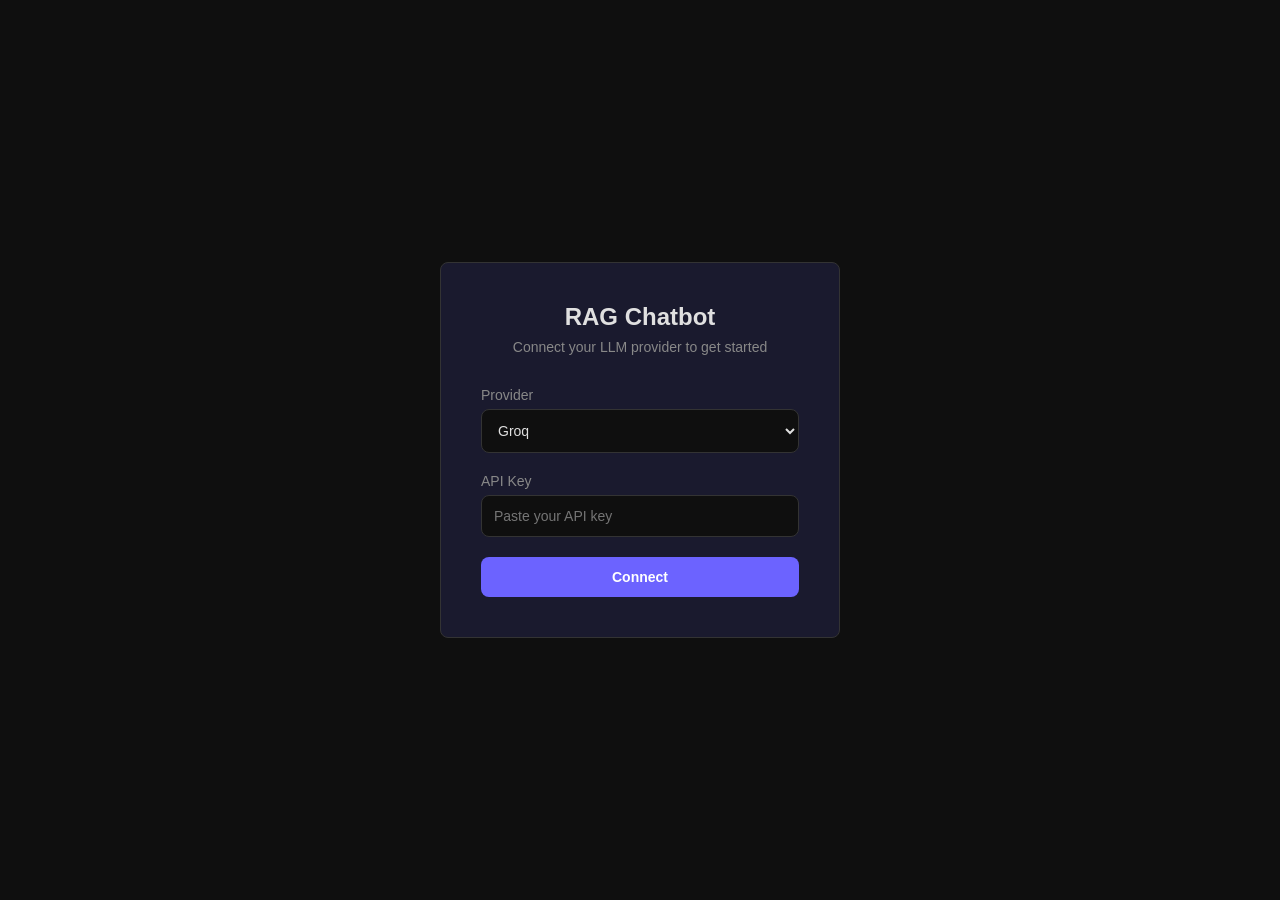
==== backend/static/login.html @ e8363ab7 "feat(phase-07): frontend login — provider select, API key, model fetch" ====
<!DOCTYPE html>
<html lang="en">
<head>
    <meta charset="UTF-8">
    <meta name="viewport" content="width=device-width, initial-scale=1.0">
    <title>RAG Chatbot — Login</title>
    <link rel="stylesheet" href="style.css">
</head>
<body>
    <div class="login-container">
        <h1>RAG Chatbot</h1>
        <p class="subtitle">Connect your LLM provider to get started</p>

        <div class="form-group">
            <label for="provider">Provider</label>
            <select id="provider">
                <option value="groq">Groq</option>
                <option value="opencode_zen">OpenCode Zen</option>
            </select>
        </div>

        <div class="form-group">
            <label for="api-key">API Key</label>
            <input type="password" id="api-key" placeholder="Paste your API key">
        </div>

        <button id="connect-btn" class="btn btn-primary">Connect</button>

        <div id="model-section" class="hidden">
            <div class="form-group">
                <label for="model-select">Model</label>
                <select id="model-select"></select>
            </div>
            <button id="start-btn" class="btn btn-primary">Start Chatting</button>
        </div>

        <div id="error" class="error"></div>
    </div>

    <script src="login.js"></script>
</body>
</html>
---- backend/static/style.css ----
* {
    margin: 0;
    padding: 0;
    box-sizing: border-box;
}

:root {
    --bg: #0f0f0f;
    --surface: #1a1a2e;
    --surface-hover: #222244;
    --primary: #6c63ff;
    --primary-hover: #5a52d5;
    --text: #e0e0e0;
    --text-muted: #888;
    --error: #ff4444;
    --border: #333;
    --radius: 8px;
}

body {
    font-family: -apple-system, BlinkMacSystemFont, 'Segoe UI', sans-serif;
    background: var(--bg);
    color: var(--text);
    display: flex;
    justify-content: center;
    align-items: center;
    min-height: 100vh;
}

.login-container {
    background: var(--surface);
    padding: 40px;
    border-radius: var(--radius);
    border: 1px solid var(--border);
    width: 100%;
    max-width: 400px;
}

h1 {
    font-size: 24px;
    margin-bottom: 8px;
    text-align: center;
}

.subtitle {
    color: var(--text-muted);
    text-align: center;
    margin-bottom: 32px;
    font-size: 14px;
}

.form-group {
    margin-bottom: 20px;
}

label {
    display: block;
    margin-bottom: 6px;
    font-size: 14px;
    color: var(--text-muted);
}

select, input {
    width: 100%;
    padding: 12px;
    background: var(--bg);
    border: 1px solid var(--border);
    border-radius: var(--radius);
    color: var(--text);
    font-size: 14px;
}

select:focus, input:focus {
    outline: none;
    border-color: var(--primary);
}

.btn {
    width: 100%;
    padding: 12px;
    border: none;
    border-radius: var(--radius);
    font-size: 14px;
    font-weight: 600;
    cursor: pointer;
    transition: background 0.2s;
}

.btn-primary {
    background: var(--primary);
    color: white;
}

.btn-primary:hover {
    background: var(--primary-hover);
}

.btn-primary:disabled {
    opacity: 0.5;
    cursor: not-allowed;
}

.error {
    color: var(--error);
    font-size: 13px;
    margin-top: 12px;
    display: none;
}

.hidden {
    display: none !important;
}
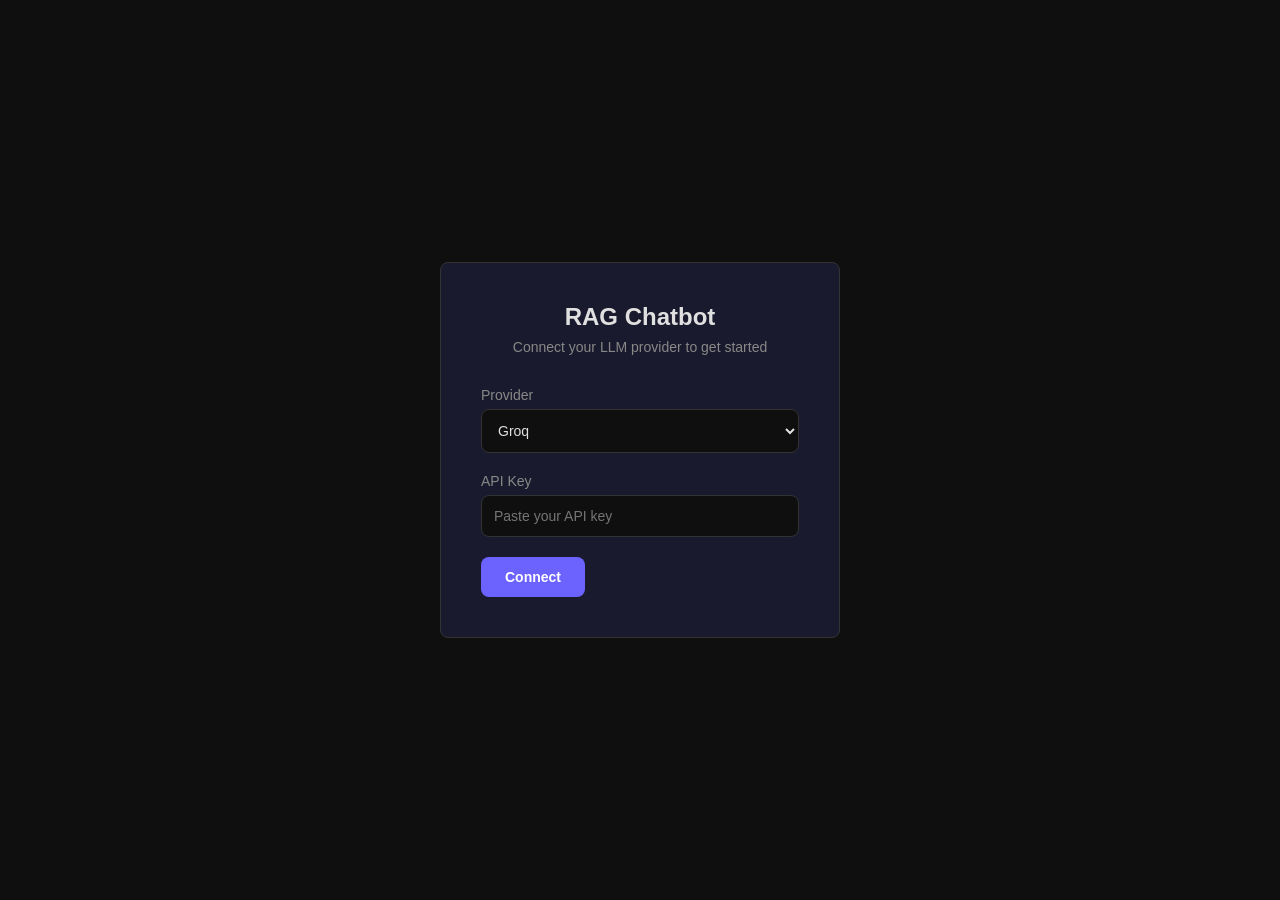
==== commit bd1f4825: "feat: hardcode Groq base URL, add one-command run script - remove OpenCode Zen provider (no URL conf" ====
--- a/backend/static/login.html
+++ b/backend/static/login.html
@@ -15,7 +15,6 @@
             <label for="provider">Provider</label>
             <select id="provider">
                 <option value="groq">Groq</option>
-                <option value="opencode_zen">OpenCode Zen</option>
             </select>
         </div>
 
--- a/backend/static/style.css
+++ b/backend/static/style.css
@@ -15,18 +15,317 @@
     --error: #ff4444;
     --border: #333;
     --radius: 8px;
+    --sidebar-width: 260px;
 }
 
 body {
     font-family: -apple-system, BlinkMacSystemFont, 'Segoe UI', sans-serif;
     background: var(--bg);
     color: var(--text);
-    display: flex;
+    height: 100vh;
+    overflow: hidden;
+}
+
+#app {
+    display: flex;
+    height: 100vh;
+}
+
+/* Sidebar */
+#sidebar {
+    width: var(--sidebar-width);
+    background: var(--surface);
+    border-right: 1px solid var(--border);
+    display: flex;
+    flex-direction: column;
+    flex-shrink: 0;
+    transition: width 0.2s;
+}
+
+#sidebar.collapsed {
+    width: 0;
+    overflow: hidden;
+}
+
+.sidebar-header {
+    padding: 12px;
+    display: flex;
+    gap: 8px;
+}
+
+#new-chat-btn {
+    flex: 1;
+}
+
+.icon-btn {
+    background: none;
+    border: 1px solid var(--border);
+    color: var(--text);
+    border-radius: var(--radius);
+    padding: 8px 12px;
+    cursor: pointer;
+    font-size: 16px;
+}
+
+.icon-btn:hover {
+    background: var(--surface-hover);
+}
+
+#history-section {
+    flex: 1;
+    overflow-y: auto;
+    padding: 12px;
+}
+
+#history-section h3 {
+    font-size: 12px;
+    color: var(--text-muted);
+    margin-bottom: 8px;
+    text-transform: uppercase;
+}
+
+.chat-item {
+    padding: 10px 12px;
+    border-radius: var(--radius);
+    cursor: pointer;
+    font-size: 13px;
+    white-space: nowrap;
+    overflow: hidden;
+    text-overflow: ellipsis;
+}
+
+.chat-item:hover {
+    background: var(--surface-hover);
+}
+
+.chat-item.active {
+    background: var(--surface-hover);
+    border-left: 3px solid var(--primary);
+}
+
+.chat-title {
+    flex: 1;
+    white-space: nowrap;
+    overflow: hidden;
+    text-overflow: ellipsis;
+    cursor: pointer;
+}
+
+.chat-delete {
+    font-size: 12px;
+    padding: 4px 8px;
+    opacity: 0;
+}
+
+.chat-item:hover .chat-delete {
+    opacity: 1;
+}
+
+/* Chat Area */
+#chat-area {
+    flex: 1;
+    display: flex;
+    flex-direction: column;
+    min-width: 0;
+}
+
+#chat-messages {
+    flex: 1;
+    overflow-y: auto;
+    padding: 20px;
+    display: flex;
+    flex-direction: column;
+    gap: 16px;
+}
+
+.empty-state {
+    display: flex;
+    flex-direction: column;
+    align-items: center;
     justify-content: center;
+    height: 100%;
+    color: var(--text-muted);
+}
+
+.empty-state h2 {
+    margin-bottom: 8px;
+}
+
+/* Messages */
+.message {
+    max-width: 800px;
+    width: 100%;
+    margin: 0 auto;
+}
+
+.message-content {
+    padding: 16px 20px;
+    border-radius: var(--radius);
+    line-height: 1.6;
+    white-space: pre-wrap;
+}
+
+.user-message {
+    display: flex;
+    justify-content: flex-end;
+}
+
+.user-message .message-content {
+    background: var(--primary);
+    color: white;
+    border-bottom-right-radius: 2px;
+}
+
+.assistant-message {
+    display: flex;
+    flex-direction: column;
+}
+
+.assistant-message .message-content {
+    background: var(--surface);
+    border-bottom-left-radius: 2px;
+}
+
+/* Citations */
+.citations {
+    display: flex;
+    gap: 6px;
+    margin-top: 8px;
+    flex-wrap: wrap;
+}
+
+.citation {
+    background: var(--surface-hover);
+    color: var(--primary);
+    padding: 2px 8px;
+    border-radius: 4px;
+    font-size: 12px;
+    cursor: pointer;
+}
+
+.citation:hover {
+    background: var(--primary);
+    color: white;
+}
+
+/* Input Area */
+#input-area {
+    padding: 16px 20px;
+    border-top: 1px solid var(--border);
+    display: flex;
+    gap: 12px;
+    align-items: flex-end;
+    max-width: 840px;
+    width: 100%;
+    margin: 0 auto;
+}
+
+#message-input {
+    flex: 1;
+    padding: 12px 16px;
+    background: var(--surface);
+    border: 1px solid var(--border);
+    border-radius: var(--radius);
+    color: var(--text);
+    font-size: 14px;
+    font-family: inherit;
+    resize: none;
+    max-height: 200px;
+}
+
+#message-input:focus {
+    outline: none;
+    border-color: var(--primary);
+}
+
+#send-btn {
+    padding: 12px 24px;
+}
+
+/* Modal */
+.modal {
+    position: fixed;
+    inset: 0;
+    display: flex;
     align-items: center;
-    min-height: 100vh;
-}
-
+    justify-content: center;
+    z-index: 1000;
+}
+
+.modal-backdrop {
+    position: absolute;
+    inset: 0;
+    background: rgba(0, 0, 0, 0.7);
+}
+
+.modal-content {
+    position: relative;
+    background: var(--surface);
+    border: 1px solid var(--border);
+    border-radius: var(--radius);
+    width: 90%;
+    max-width: 600px;
+    max-height: 80vh;
+    overflow-y: auto;
+}
+
+.modal-header {
+    display: flex;
+    justify-content: space-between;
+    align-items: center;
+    padding: 16px 20px;
+    border-bottom: 1px solid var(--border);
+}
+
+.modal-header h3 {
+    font-size: 16px;
+}
+
+#modal-body {
+    padding: 20px;
+}
+
+#modal-body pre {
+    background: var(--bg);
+    padding: 16px;
+    border-radius: var(--radius);
+    overflow-x: auto;
+    font-size: 13px;
+    line-height: 1.5;
+}
+
+.chunk-meta {
+    margin-top: 12px;
+    font-size: 12px;
+    color: var(--text-muted);
+}
+
+/* Buttons */
+.btn {
+    padding: 12px 24px;
+    border: none;
+    border-radius: var(--radius);
+    font-size: 14px;
+    font-weight: 600;
+    cursor: pointer;
+    transition: background 0.2s;
+}
+
+.btn-primary {
+    background: var(--primary);
+    color: white;
+}
+
+.btn-primary:hover {
+    background: var(--primary-hover);
+}
+
+.btn-primary:disabled {
+    opacity: 0.5;
+    cursor: not-allowed;
+}
+
+/* Forms (login) */
 .login-container {
     background: var(--surface);
     padding: 40px;
@@ -34,19 +333,7 @@
     border: 1px solid var(--border);
     width: 100%;
     max-width: 400px;
-}
-
-h1 {
-    font-size: 24px;
-    margin-bottom: 8px;
-    text-align: center;
-}
-
-.subtitle {
-    color: var(--text-muted);
-    text-align: center;
-    margin-bottom: 32px;
-    font-size: 14px;
+    margin: auto;
 }
 
 .form-group {
@@ -75,31 +362,6 @@
     border-color: var(--primary);
 }
 
-.btn {
-    width: 100%;
-    padding: 12px;
-    border: none;
-    border-radius: var(--radius);
-    font-size: 14px;
-    font-weight: 600;
-    cursor: pointer;
-    transition: background 0.2s;
-}
-
-.btn-primary {
-    background: var(--primary);
-    color: white;
-}
-
-.btn-primary:hover {
-    background: var(--primary-hover);
-}
-
-.btn-primary:disabled {
-    opacity: 0.5;
-    cursor: not-allowed;
-}
-
 .error {
     color: var(--error);
     font-size: 13px;
@@ -110,3 +372,152 @@
 .hidden {
     display: none !important;
 }
+
+/* Loading spinner */
+.spinner {
+    display: inline-block;
+    width: 16px;
+    height: 16px;
+    border: 2px solid var(--text-muted);
+    border-top-color: var(--primary);
+    border-radius: 50%;
+    animation: spin 0.8s linear infinite;
+    vertical-align: middle;
+    margin-right: 6px;
+}
+
+@keyframes spin {
+    to { transform: rotate(360deg); }
+}
+
+.loading-msg {
+    display: flex;
+    align-items: center;
+    justify-content: center;
+    padding: 16px;
+    color: var(--text-muted);
+    font-size: 14px;
+}
+
+/* Toast */
+.toast {
+    position: fixed;
+    bottom: 20px;
+    right: 20px;
+    padding: 12px 20px;
+    border-radius: var(--radius);
+    font-size: 14px;
+    z-index: 2000;
+    animation: slideIn 0.3s ease;
+}
+
+@keyframes slideIn {
+    from { transform: translateY(20px); opacity: 0; }
+    to { transform: translateY(0); opacity: 1; }
+}
+
+.toast-success {
+    background: #00cc66;
+    color: white;
+}
+
+.toast-error {
+    background: var(--error);
+    color: white;
+}
+
+.toast-info {
+    background: var(--primary);
+    color: white;
+}
+
+/* Document list */
+.doc-item {
+    display: flex;
+    align-items: center;
+    gap: 8px;
+    padding: 8px 12px;
+    border-radius: var(--radius);
+    font-size: 13px;
+}
+
+.doc-item:hover {
+    background: var(--surface-hover);
+}
+
+.doc-name {
+    flex: 1;
+    white-space: nowrap;
+    overflow: hidden;
+    text-overflow: ellipsis;
+}
+
+.doc-status {
+    font-size: 11px;
+    padding: 2px 6px;
+    border-radius: 4px;
+    font-weight: 600;
+}
+
+.status-processing {
+    background: #ffa50033;
+    color: #ffa500;
+}
+
+.status-ready {
+    background: #00ff0033;
+    color: #00cc66;
+}
+
+.status-failed {
+    background: #ff444433;
+    color: #ff4444;
+}
+
+.doc-delete {
+    font-size: 12px;
+    padding: 4px 8px;
+    opacity: 0;
+}
+
+.doc-item:hover .doc-delete {
+    opacity: 1;
+}
+
+body:not(#app) {
+    display: flex;
+    justify-content: center;
+    align-items: center;
+}
+
+.subtitle {
+    color: var(--text-muted);
+    text-align: center;
+    margin-bottom: 32px;
+    font-size: 14px;
+}
+
+h1 {
+    font-size: 24px;
+    margin-bottom: 8px;
+    text-align: center;
+}
+
+@media (max-width: 768px) {
+    #sidebar {
+        position: fixed;
+        left: 0;
+        top: 0;
+        bottom: 0;
+        z-index: 100;
+        width: var(--sidebar-width);
+    }
+
+    #sidebar.collapsed {
+        width: 0;
+    }
+
+    .message {
+        max-width: 100%;
+    }
+}
